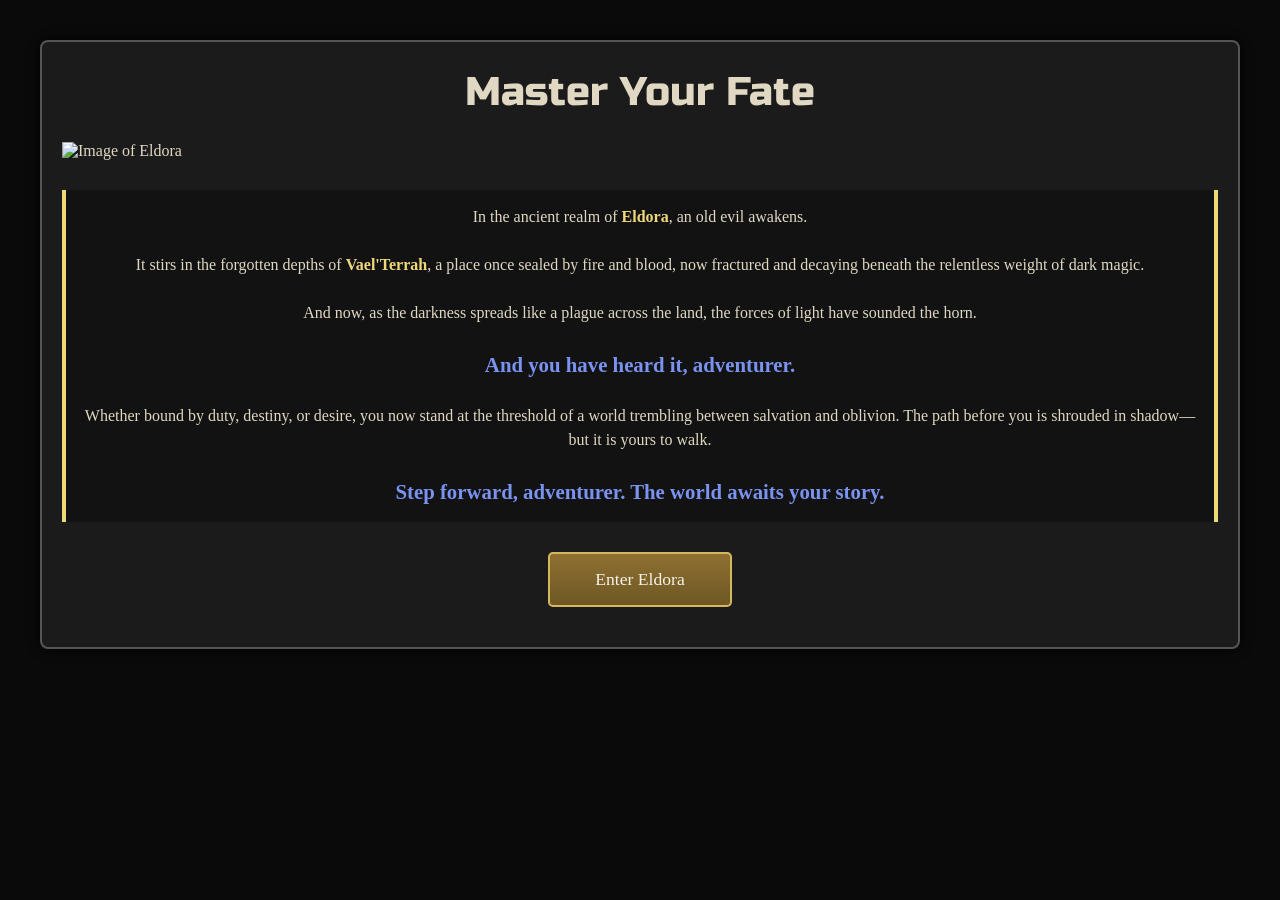
==== index.html @ 60c72108 "Changed myfpg.html to index.html" ====
<!DOCTYPE html>
<html lang="en">

<head>
    <meta charset="UTF-8" />
    <title>Master Your Fate RPG - Start Screen</title>
    <link rel="stylesheet" href="css/style-myfrpg.css" />
    <link rel="preconnect" href="https://fonts.googleapis.com">
    <link rel="preconnect" href="https://fonts.gstatic.com" crossorigin>
    <link href="https://fonts.googleapis.com/css2?family=Manufacturing+Consent&family=Russo+One&display=swap"
        rel="stylesheet">
</head>

<body class="title-page-only">
    <main>
        <div id="landingPage">
            <!-- Game Title -->
            <div class="headerBox" id="headerBox">
                <span class="pageTitle" id="pageTitle">Master Your Fate</span>
            </div>

            <!-- Game Home Image -->
            <div id="imageContainer">
                <img src="img/eldora.png" alt="Image of Eldora" />
            </div>

            <!-- Introductory Game Text -->
            <div class="gameText">
                In the ancient realm of <span class="yellow"><strong>Eldora</strong></span>, an old evil awakens.
                <br /><br />
                It stirs in the forgotten depths of <span class="yellow"><strong>Vael'Terrah</strong></span>, a place
                once
                sealed by fire and blood, now fractured and decaying beneath the relentless weight of dark magic.
                <br /><br />
                And now, as the darkness spreads like a plague across the land, the forces of light have sounded the
                horn.
                <br /><br />
                <span class="bigger cool-blue"><strong>And you have heard it, adventurer.</strong></span>
                <br /><br />
                Whether bound by duty, destiny, or desire, you now stand at the threshold of a world trembling between
                salvation and oblivion. The path before you is shrouded in shadow—but it is yours to walk.
                <br /><br />
                <span class="bigger cool-blue"><strong>Step forward, adventurer. The world awaits your
                        story.</strong></span>
            </div>

            <!-- Only one button visible for intro -->
            <div id="standardBtnContainer">
                <button class="confirmProceed" id="confirmBtn"><a href="myfrpg-race-select.html">Enter
                        Eldora</a></button>
            </div>
        </div>
    </main>

    <script src="js/script-myfrpg-titlepage.js"></script>

</body>

</html>
---- css/style-myfrpg.css ----
/* =========================================================
   GLOBAL STYLES (Shared across all pages)
   ========================================================= */
* {
  box-sizing: border-box;
}

body {
  background-color: #0a0a0a;
  font-family: 'Georgia', serif;
  margin: 0;
  padding: 0;
  color: #e0d8c3;
  opacity: 0;
}

.all-other-pages {
  transition: opacity 0.3s ease;
}

.title-page-only {
  opacity: 0;
  transition: opacity 1.5s ease;
}

body.loaded {
  opacity: 1;
}

main {
  display: flex;
  justify-content: center;
  padding: 40px 20px;
}

a {
  text-decoration: none;
}

.mainSelect {
  max-width: 1500px;
  width: 100%;
  background-color: #1b1b1b;
  padding: 20px;
  border: 2px solid #555;
  border-radius: 8px;
  box-shadow: 0 0 12px #000;
}

.headerBox {
  text-align: center;
  margin-bottom: 20px;
}

.headerBox2 {
  margin-top: -70px;
}

.pageTitle {
  line-height: 1.5;
  color: #e0d8c3;
  font-size: 2.5rem;
  font-family: "Russo One", sans-serif;
  font-weight: 400;
  font-style: normal;
}

.pageTitle span {
  color: #f0d87a;
}

.gameText {
  background-color: #121212;
  margin-top: 30px;
  padding: 15px;
  border-left: 4px solid #f0d87a;
  border-right: 4px solid #f0d87a;
  line-height: 1.5;
  color: #e0d8c3;
  font-size: 1rem;
  text-align: center;
  transition: opacity 0.3s ease, transform 0.3s ease;
  opacity: 1;
  transform: translateY(0);
}

.centerText {
  text-align: center;
}

/* Hidden elements */
.hidden {
  display: none;
}

.yellow {
  color: #f0d87a;
}

.cool-blue {
  color: #7A92F0;
}

.bigger {
  font-size: 1.3em;
}


/* =========================================================
   START SCREEN (myfrpg-start.html)
   ========================================================= */
#landingPage {
  max-width: 1200px;
  width: 100%;
  background-color: #1b1b1b;
  padding: 20px;
  border: 2px solid #555;
  border-radius: 8px;
  box-shadow: 0 0 12px #000;
}

/* Stats (hidden on intro) */
#stats {
  background-color: #222;
  border: 1px solid #555;
  padding: 10px;
  margin-bottom: 10px;
  display: none;
  /* set display to flex to display stats box */
  justify-content: space-around;
  font-weight: bold;
}

.stat {
  color: #f0d87a;
}

/* Intro Button */
#standardBtnContainer {
  display: flex;
  justify-content: center;
  margin-bottom: 20px;
}

#standardBtnContainer button,
#mobileModal button {
  background: linear-gradient(to bottom, #8e7032, #6e5723);
  border: 2px solid #d3b95c;
  color: #f5f3e7;
  padding: 15px 15px;
  margin-top: 30px;
  margin-left: 30px;
  margin-right: 30px;
  font-size: 1.1em;
  cursor: pointer;
  font-family: 'Georgia', serif;
  border-radius: 5px;
  text-decoration: none;
  transition: transform 0.3s ease-in-out;
}

#standardBtnContainer button a {
  padding: 12px 30px;
}

#standardBtnContainer button:hover,
#mobileModal button:hover {
  background: linear-gradient(to bottom, #a07d3a, #7e652b);
  transform: scale(1.05);
}

#createCharacterBtn a,
#confirmBtn a {
  color: #f5f3e7;
}

/* Controls (hidden initially) */
#controls {
  display: none;
  /* set display to flex to display buttons */
  flex-direction: column;
  gap: 10px;
  margin-bottom: 15px;
}

/* Monster Stats */
#monsterStats {
  background-color: #3b0d0d;
  border: 1px solid #c40b0b;
  padding: 10px;
  margin-bottom: 15px;
  color: #f5c6c6;
}

/* Image Placeholder */
#imageContainer img {
  max-height: 100%;
  max-width: 100%;
  object-fit: contain;
}


/* =========================================================
   RACE SELECT SCREEN (myfrpg-race-select.html)
   ========================================================= */

/* Slideshow container */
.slideshow-container {
  max-height: 80%;
  max-width: 85%;
  position: relative;
  margin: auto;
  overflow: hidden;
}

.slide-wrapper {
  display: flex;
  align-items: center;
  justify-content: center;
  position: relative;
  max-width: 550px;
  margin: 0 auto;
}

/* Hide the images by default */
.mySlides {
  display: none;
  width: 100%;
  text-align: center;
}

/* Resize and align images properly */
.characterImage {
  max-width: 100%;
  height: auto;
  display: block;
}

/* Limit champion image size on stats page */
#statsPage .characterImage {
  max-width: 300px;
  /* or whatever size looks good */
  height: auto;
  margin: 0 auto;
  /* center the image */
  display: block;
}

/* Arrow styling */
.prev,
.next {
  position: relative;
  /* relative to the wrapper */
  top: 0;
  transform: none;
  font-size: 2rem;
  background-color: transparent;
  color: white;
  padding: 10px;
  cursor: pointer;
  user-select: none;
  z-index: 1;
}

.prev:hover,
.next:hover {
  background-color: rgba(0, 0, 0, 0.6);
  border-radius: 4px;
}

/* The dots/bullets/indicators */
.slider-info-bar {
  display: flex;
  justify-content: space-between;
  align-items: center;
  margin: 10px auto 20px auto;
  width: 85%;
}

.slider-dots {
  display: flex;
  gap: 8px;
}

.dot {
  cursor: pointer;
  height: 15px;
  width: 15px;
  background-color: #bbb;
  border-radius: 50%;
  display: inline-block;
  transition: background-color 0.6s ease;
}

.active,
.dot:hover {
  background-color: #d3b95c;
}

.class-name {
  font-size: 1.5rem;
  font-weight: bold;
  font-family: "Russo One", sans-serif;
  color: #d3b95c;
  letter-spacing: 2px;
}

/* Fading animation */
.fade {
  animation-name: fade;
  animation-duration: 1.5s;
}

@keyframes fade {
  from {
    opacity: .4;
  }

  to {
    opacity: 1;
  }
}

/* Gender and Race selection */
.character-options {
  display: flex;
  flex-direction: column;
  align-items: center;
  margin-top: 30px;
}

.genderSelect {
  display: flex;
  justify-content: center;
  gap: 20px;
  margin-bottom: 20px;
}

.genderSelect label {
  font-size: 1.6rem;
  cursor: pointer;
  font-family: "Russo One", sans-serif;
  color: #f0d87a;
}


/* Class description highlight */
.class-describe {
  font-size: 1.1rem;
  font-family: "Russo One", sans-serif;
  color: #d3b95c;
}

/* =========================================================
   CLASS SELECT SCREEN (myfrpg-class-select.html)
   ========================================================= */
#characterStats {
  max-width: 1200px;
  width: 100%;
  background-color: #1b1b1b;
  padding: 20px;
  border: 2px solid #555;
  border-radius: 8px;
  box-shadow: 0 0 12px #000;
}

/* Make stats section a flex container */
.imageTextContainer {
  display: flex;
  align-items: flex-start;
  flex-direction: column;
  /* align items at the top */
  gap: 20px;
  /* space between image and text */
}

.raceDescribeSection {
  display: flex;
  align-items: flex-start;
  /* align items at the top */
  gap: 20px;
  /* space between image and text */
  margin: 10px;
}

.imageTextContainer .raceDescribeSection img {
  max-width: 300px;
  max-height: 300px;
  /* adjust as needed */
  height: 280px;
  width: auto;
  display: block;
  object-fit: cover;
}

.raceDescribeText {
  flex: 1;
  /* expands to fill space */
  text-align: left;
  /* ensure text aligns left */
  font-size: 1.05rem;
  margin-top: -10px;
}

.imageTextContainer div:nth-child(5) {
  margin-bottom: 100px;
}

/* Limit champion image size */
#statsPage .characterImage {
  max-width: 250px;
  /* adjust as needed */
  height: auto;
  display: block;
}

/* Make description take remaining space */
#classDescribe {
  flex: 1;
  /* expands to fill space */
  text-align: left;
  /* ensure text aligns left */
}

/* =========================================================
   GALLERY STYLE (myfrpg-race-select.html)
   ========================================================= */
.gallery-container {
  width: 100%;
  max-width: 1500px;
  display: flex;
  flex-wrap: wrap;
  gap: 15px;
  justify-content: center;
}

.gallery-item {
  width: 100%;
  height: 400px;
  position: relative;
  overflow: hidden;
  border-radius: 10px;
  cursor: pointer;
  box-shadow: 0 4px 10px rgba(0, 0, 0, 0.3);
  transition: transform .3s ease;
}

.imageTextContainer .raceDescribeSection .img900 {
  display: none;
}


/* ======================== RESPONSIVE GALLERY GRID FIX (5-COLUMN VERSION) ======================== */
/* Keeps five images per row on large screens, scaling smoothly down to two and one on smaller screens. 
   Each image fully fills its .gallery-item container and keeps your hover/fade effects intact. */

.gallery-container {
  display: grid;
  grid-template-columns: repeat(5, 1fr);
  /* 5 per row on large screens */
  gap: 15px;
  justify-content: center;
  align-items: stretch;
  width: 100%;
  max-width: 1600px;
  /* Optional: keeps it centered on ultra-wide monitors */
  margin: 0 auto;
}

/* Gallery container for starting zones */
.gallery-container-startingzones {
  display: grid;
  /* 3 per row on large screens */
  grid-template-columns: repeat(3, 1fr);
  gap: 15px;
  justify-content: center;
  align-items: stretch;
  width: 100%;
  max-width: 1600px;
  /* Optional: keeps it centered on ultra-wide monitors */
  margin: 0 auto;
}

/* Gallery item for starting zones */
.gallery-item-startingzones {
  position: relative;
  overflow: hidden;
  /* Adjust height as needed */
  height: 500px;
  transition: transform 0.3s ease, border-color 0.3s ease;
}

.gallery-item {
  position: relative;
  overflow: hidden;
  height: 350px;
  /* Adjust height as needed */
  transition: transform 0.3s ease, border-color 0.3s ease;
}

/* Make sure images fully fill their containers */
.image-wrapper {
  width: 100%;
  height: 100%;
  position: relative;
  overflow: hidden;
  background: linear-gradient(to top, rgba(142, 112, 50, 0), rgba(110, 87, 35, 1));
}

.image-wrapper img {
  width: 100%;
  height: 100%;
  object-fit: cover;
  /* Prevents squishing */
  transition: opacity 0.6s ease, transform 0.6s ease;
}

.image-wrapper2 {
  width: 100%;
  height: 100%;
  position: relative;
  overflow: hidden;
  background: linear-gradient(to top, rgba(142, 112, 50, 0), rgba(110, 87, 35, 1));
}

.image-wrapper2 img {
  width: 100%;
  height: 100%;
  object-fit: cover;
  /* Prevents squishing */
  transition: opacity 0.6s ease, transform 0.6s ease;
}

.gallery-item-startingzones:hover .image-wrapper2 img {
  transform: scale(.95);
  border-radius: 3%;
}

.gallery-item-startingzones.locked .image-wrapper2 img {
  transform: scale(.97);
  border-radius: 3%;
}

.gallery-item:hover .image-wrapper img:nth-child(2) {
  opacity: 1;
  transform: scale(.9);
  border-radius: 3%;
}

.gallery-item:hover .image-wrapper img:nth-child(1) {
  opacity: 0;
  transform: scale(1.35);
}

/* 3 per row on medium screens */
@media (max-width: 1200px) and (min-width: 900px) {
  .gallery-container {
    grid-template-columns: repeat(3, 1fr);
  }
}

/* 2 per row on tablets */
@media (max-width: 899px) and (min-width: 600px) {
  .gallery-container {
    grid-template-columns: repeat(2, 1fr);
  }
}

/* 1 per row on mobile */
@media (max-width: 599px) {
  .gallery-container {
    grid-template-columns: 1fr;
  }
}

.image-wrapper {
  width: 100%;
  height: 85%;
  position: relative;
  overflow: hidden;
}

.image-wrapper img {
  width: 100%;
  height: 100%;
  object-fit: cover;
  position: absolute;
  top: 0;
  left: 0;
  transition: opacity .7s ease, transform .7s ease;
}


.image-wrapper img:nth-child(2) {
  opacity: 0;
  transform: scale(1.1);
}

.gallery-item:hover .image-wrapper img:nth-child(2) {
  opacity: 1;
  transform: scale(.9);
  border-radius: 3%;
}


.gallery-item:hover .image-wrapper img:nth-child(1) {
  opacity: 0;
  transform: scale(1.35);
}

.gallery-item.locked .image-wrapper img:nth-child(2) {
  opacity: 1;
  transform: scale(.95);
  border-radius: 3%;
}

.gallery-item.locked .image-wrapper img:nth-child(1) {
  opacity: 0;
  transform: scale(1.05);
}

.image-name {
  position: absolute;
  bottom: 0;
  left: 0;
  width: 100%;
  height: 15%;
  display: flex;
  align-items: center;
  justify-content: center;
  font-weight: 600;
  font-size: 1.1rem;
  font-family: 'Russo One', sans-serif;
  color: #f5f3e7;
  background: rgba(0, 0, 0, 0.2);
  backdrop-filter: blur(10px);
  text-transform: uppercase;
  letter-spacing: 1px;
  transition: background 0.3s ease;
  z-index: 2;
}

.gallery-item:hover .image-name {
  background: linear-gradient(to bottom, rgba(142, 112, 50, 0), rgba(110, 87, 35, 1));
}

.gallery-item.locked .image-name {
  background: linear-gradient(to bottom, rgba(142, 112, 50, 0), rgba(110, 87, 35, 1));
}

.image-wrapper img:nth-child(3) {
  opacity: 0;
}

.centerText {
  text-align: center;
}

.textInfo {
  font-size: 1.1rem;
}

/* ======================== Extra Info Display ======================== */

.extraInfo {
  margin-top: 20px;
  padding: 15px;
  background: rgba(240, 216, 122, 0.08);
  border: 2px solid #f0d87a;
  border-radius: 8px;
  color: #f0d87a;
  font-family: "Cinzel", serif;
  font-size: 1rem;
  text-align: center;
  transition: opacity 0.3s ease, transform 0.3s ease;
  opacity: 1;
  transform: translateY(0);
}

.gameText.fade-out {
  opacity: 0;
  transform: translateY(5px);
}

.gameText.fade-in {
  opacity: 1;
  transform: translateY(0);
}

.extraInfo.fade-out {
  opacity: 0;
  transform: translateY(5px);
}

.extraInfo.fade-in {
  opacity: 1;
  transform: translateY(0);
}

.racials {
  color: white;
  font-size: 1.2rem;
}


/* ======================== MODAL (Small Screen Version of gameText) ======================== */
.modal {
  display: none;
  /* Hidden by default */
  position: fixed;
  z-index: 1000;
  left: 0;
  top: 0;
  width: 100%;
  height: 100%;
  padding-top: 25%;
  padding-left: 10%;
  overflow: auto;
  background-color: rgba(5, 5, 5, 0.85);
  backdrop-filter: blur(6px);
  justify-content: center;
  align-items: center;
}

.modal-content {
  background-color: #121212;
  border: 3px solid #f0d87a;
  color: #e0d8c3;
  padding: 25px;
  width: 90%;
  max-width: 550px;
  font-size: 1rem;
  text-align: center;
  border-radius: 10px;
  box-shadow: 0 0 20px rgba(240, 216, 122, 0.2);
  animation: fadeIn 0.4s ease;
}

#modalExtraInfo {
  margin-top: 1rem;
  /* creates a nice gap */
}

.close-btn {
  color: #f0d87a;
  float: right;
  margin-top: -20px;
  margin-right: -10px;
  font-size: 1.5rem;
  font-weight: bold;
  cursor: pointer;
}

.close-btn:hover {
  color: #fff;
}

@keyframes fadeIn {
  from {
    opacity: 0;
    transform: scale(0.95);
  }

  to {
    opacity: 1;
    transform: scale(1);
  }
}


/* ======================== MEDIA QUERIES ======================== */

/* 1200px and below (large screens shifting to medium) */
@media (max-width: 1200px) {

  /* Example: adjust modal size */
  .modal-content {
    max-width: 1000px;
    font-size: 0.95rem;
  }

  .image-wrapper:hover img:nth-child(1) {
    transform: scale(1.03);
  }
}

/* 1060px breakpoint */
@media (max-width: 1060px) {

  .imageTextContainer .raceDescribeSection img {
    margin-top: 30px;
  }
}


/* 900px and below (tablets and small laptops) */
@media (max-width: 900px) {

  /* Example: center modal more tightly */
  .modal {
    padding-top: 20%;
    padding-left: 10%;
  }

  .modal-content {
    max-width: 1000px;
    font-size: 0.9rem;
    padding: 20px;
  }

  .image-wrapper img:nth-child(3) {
    opacity: 0;
  }

  .raceDescribeSection {
    display: block;
  }

  .imageTextContainer .raceDescribeSection .raceDescribeText h2 {
    margin-top: 35px;
  }

  .imageTextContainer .raceDescribeSection img {
    float: left;
    margin-right: 17px;
    margin-bottom: 8px;
    clip-path: margin-box;
  }

  .imageTextContainer .raceDescribeSection .img900 {
    display: block;
  }

  .imageTextContainer .raceDescribeSection .imgReg {
    display: none;
  }
}


/* 600px and below (phones) */
@media (max-width: 600px) {

  /* Tighten modal and reduce padding */
  .modal {
    padding-top: 15%;
    padding-left: 8%;
  }

  .modal-content {
    width: 92%;
    max-width: 1000px;
    padding: 18px;
    font-size: 0.85rem;
  }

  .close-btn {
    font-size: 1.3rem;
    margin-top: -15px;
    margin-right: -5px;
  }

  .image-wrapper img:nth-child(2) {
    opacity: 0;
    transform: scale(1);
    object-fit: scale-down;
    z-index: 2;
  }

  .image-wrapper img:nth-child(3) {
    opacity: .15;
    transform: scale(1);
    object-fit: cover;
    z-index: -1;
  }

  .gallery-item:hover .image-wrapper img:nth-child(2) {
    opacity: 1;
    transform: scale(1);
    transform-origin: center;
    object-fit: scale-down;
  }

  .gallery-item:hover .image-wrapper img:nth-child(3) {
    z-index: 1;
  }


  .gallery-item:hover .image-wrapper img:nth-child(1) {
    opacity: 0;
    transform: scale(1.1);
  }

  .gallery-item.locked .image-wrapper img:nth-child(2) {
    opacity: 1;
    transform: scale(1);
  }

  .gallery-item.locked .image-wrapper img:nth-child(1) {
    opacity: 0;
    transform: scale(1.05);
  }

  .raceDescribeSection {
    display: flex;
    flex-direction: column;
  }

  .raceDescribeSection:nth-child(2),
  .raceDescribeSection:nth-child(4) {
    flex-direction: column-reverse;
  }

  .imageTextContainer .raceDescribeSection .img900 {
    display: none;
  }

  .imageTextContainer .raceDescribeSection .imgReg {
    display: block;
  }

  .raceDescribeText h2,
  .raceDescribeText p {
    text-align: center;
  }

  .imageTextContainer .raceDescribeSection img {
    width: 100%;
    max-width: 100%;
    object-fit: cover;
  }

  .pageTitle {
    font-size: 2.1rem;
    line-height: 1;
  }

  .imageTextContainer .raceDescribeSection .raceDescribeText h2 {
    margin-top: 0px;
  }

  .imageTextContainer .raceDescribeSection img {
    margin-top: 0px;
  }

}




/* =========================================================
   CODE DUMPS / UNUSED / ALTERNATIVE
   ========================================================= */
/* Alt Image Style
#imageContainer {
  margin-top: 20px;
  height: 150px;
  background-color: #181818;
  border: 1px dashed #555;
  display: flex;
  align-items: center;
  justify-content: center;
  color: #444;
  font-style: italic;
  font-size: 0.9em;
}

.raceSelect {
  display: flex;
  flex-wrap: wrap;
  justify-content: center;
  gap: 15px;
  max-width: 550px;
}

.raceSelect label {
  font-family: "Russo One", sans-serif;
  cursor: pointer;
  font-size: 1rem;
  color: #e0d8c3;
}

*/
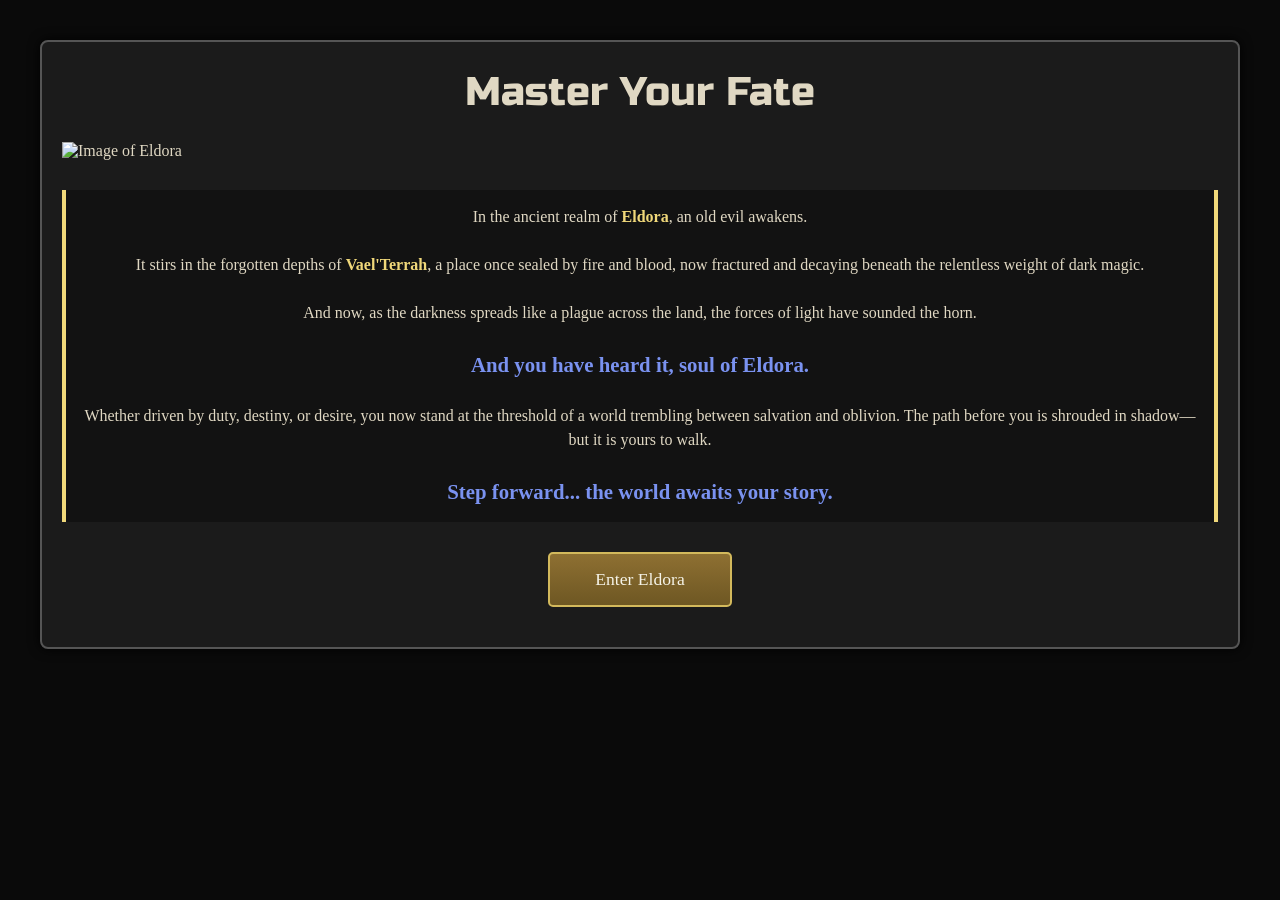
==== commit 477dab41: "Update introductory text for thematic consistency and enhance player immersion" ====
--- a/index.html
+++ b/index.html
@@ -35,12 +35,12 @@
                 And now, as the darkness spreads like a plague across the land, the forces of light have sounded the
                 horn.
                 <br /><br />
-                <span class="bigger cool-blue"><strong>And you have heard it, adventurer.</strong></span>
+                <span class="bigger cool-blue"><strong>And you have heard it, soul of Eldora.</strong></span>
                 <br /><br />
-                Whether bound by duty, destiny, or desire, you now stand at the threshold of a world trembling between
+                Whether driven by duty, destiny, or desire, you now stand at the threshold of a world trembling between
                 salvation and oblivion. The path before you is shrouded in shadow—but it is yours to walk.
                 <br /><br />
-                <span class="bigger cool-blue"><strong>Step forward, adventurer. The world awaits your
+                <span class="bigger cool-blue"><strong>Step forward... the world awaits your
                         story.</strong></span>
             </div>
 
--- a/css/style-myfrpg.css
+++ b/css/style-myfrpg.css
@@ -703,6 +703,205 @@
 }
 
 
+/* ========================= UI OVERLAY FOR NAME, GENER, & PORTRAIT SELECTION ========================= */
+
+/* =========================
+   MODAL
+========================= */
+
+.identity-modal {
+  position: relative;
+  z-index: 10;
+  width: 90%;
+  max-width: 850px;
+  background: rgba(20, 20, 20, 0.95);
+  border: 1px solid rgba(255, 255, 255, 0.08);
+  border-radius: 18px;
+  margin: 0 auto;
+  padding: 40px;
+  backdrop-filter: blur(12px);
+  box-shadow:
+    0 0 40px rgba(0, 0, 0, .5),
+    0 0 1px rgba(255, 255, 255, .1);
+}
+
+/* =========================
+   HEADER
+========================= */
+
+.modal-header {
+  text-align: center;
+  margin-bottom: 35px;
+}
+
+.modal-header h1 {
+  font-size: 2.5rem;
+  font-weight: 600;
+  margin-bottom: 12px;
+
+  color: #f3e7c7;
+}
+
+.modal-header p {
+  color: #b7ab92;
+  line-height: 1.6;
+  max-width: 500px;
+  margin: auto;
+}
+
+/* =========================
+   PORTRAITS
+========================= */
+
+.portrait-section h2 {
+  margin-bottom: 18px;
+  font-size: 1rem;
+  color: #d8c8a5;
+}
+
+.portrait-grid {
+  display: grid;
+  grid-template-columns: repeat(auto-fit, minmax(90px, 1fr));
+  gap: 14px;
+  margin-bottom: 30px;
+}
+
+.portrait {
+  aspect-ratio: 1;
+  border-radius: 12px;
+  background: linear-gradient(135deg, #343434, #181818);
+  border: 2px solid transparent;
+  cursor: pointer;
+  transition: .25s ease;
+  overflow: hidden;
+}
+
+.player-portrait {
+  border-color: rgba(255, 255, 255, .08);
+  max-width: 100%;
+}
+
+.portrait:hover {
+  transform: translateY(-3px);
+  border-color: #b89655;
+}
+
+.portrait.picked {
+  border-color: #d4af6c;
+  box-shadow: 0 0 18px rgba(212, 175, 108, .25);
+}
+
+/* =========================
+   FORM
+========================= */
+
+.form-section {
+  display: flex;
+  flex-direction: column;
+  gap: 24px;
+}
+
+.input-group {
+  display: flex;
+  flex-direction: column;
+}
+
+.input-group label {
+  margin-bottom: 10px;
+  color: #cdb98d;
+  font-size: .95rem;
+}
+
+input {
+  padding: 14px 16px;
+  border-radius: 10px;
+  border: 1px solid rgba(255, 255, 255, .08);
+  background: #131313;
+  color: white;
+  font-size: 1rem;
+  outline: none;
+  transition: .25s;
+}
+
+input:focus {
+  border-color: #b89655;
+}
+
+/* =========================
+    NAME FEEDBACK
+========================= */
+
+.feedback-message {
+  margin-top: -18px;
+  margin-bottom: 18px;
+  font-size: 0.9rem;
+  color: #e0d8c3;
+  font-style: italic;
+}
+
+/* =========================
+   GENDER
+========================= */
+
+.gender-options {
+  display: flex;
+  gap: 12px;
+}
+
+.gender-btn {
+  flex: 1;
+  padding: 14px;
+  border-radius: 10px;
+  border: 1px solid rgba(255, 255, 255, .08);
+  background: #131313;
+  color: #d6d6d6;
+  cursor: pointer;
+  transition: .25s ease;
+}
+
+.gender-btn:hover {
+  border-color: #b89655;
+}
+
+.gender-btn.selected {
+  background: rgba(184, 150, 85, .15);
+  border-color: #d4af6c;
+  color: #f1dfb3;
+}
+
+/* =========================
+   FOOTER
+========================= */
+
+.modal-footer {
+  margin-top: 35px;
+  display: flex;
+  gap: 40px;
+  justify-content: center;
+}
+
+.continue-btn {
+  width: 30%;
+  padding: 16px;
+  border: none;
+  border-radius: 12px;
+  background: linear-gradient(135deg, #d4af6c, #b89655);
+  color: #141414;
+  font-size: 1rem;
+  font-weight: 700;
+  cursor: pointer;
+  transition: .25s ease;
+}
+
+.continue-btn:hover {
+  transform: translateY(-2px);
+  filter: brightness(1.05);
+  color: white;
+}
+
+
+
+
 /* ======================== MODAL (Small Screen Version of gameText) ======================== */
 .modal {
   display: none;
